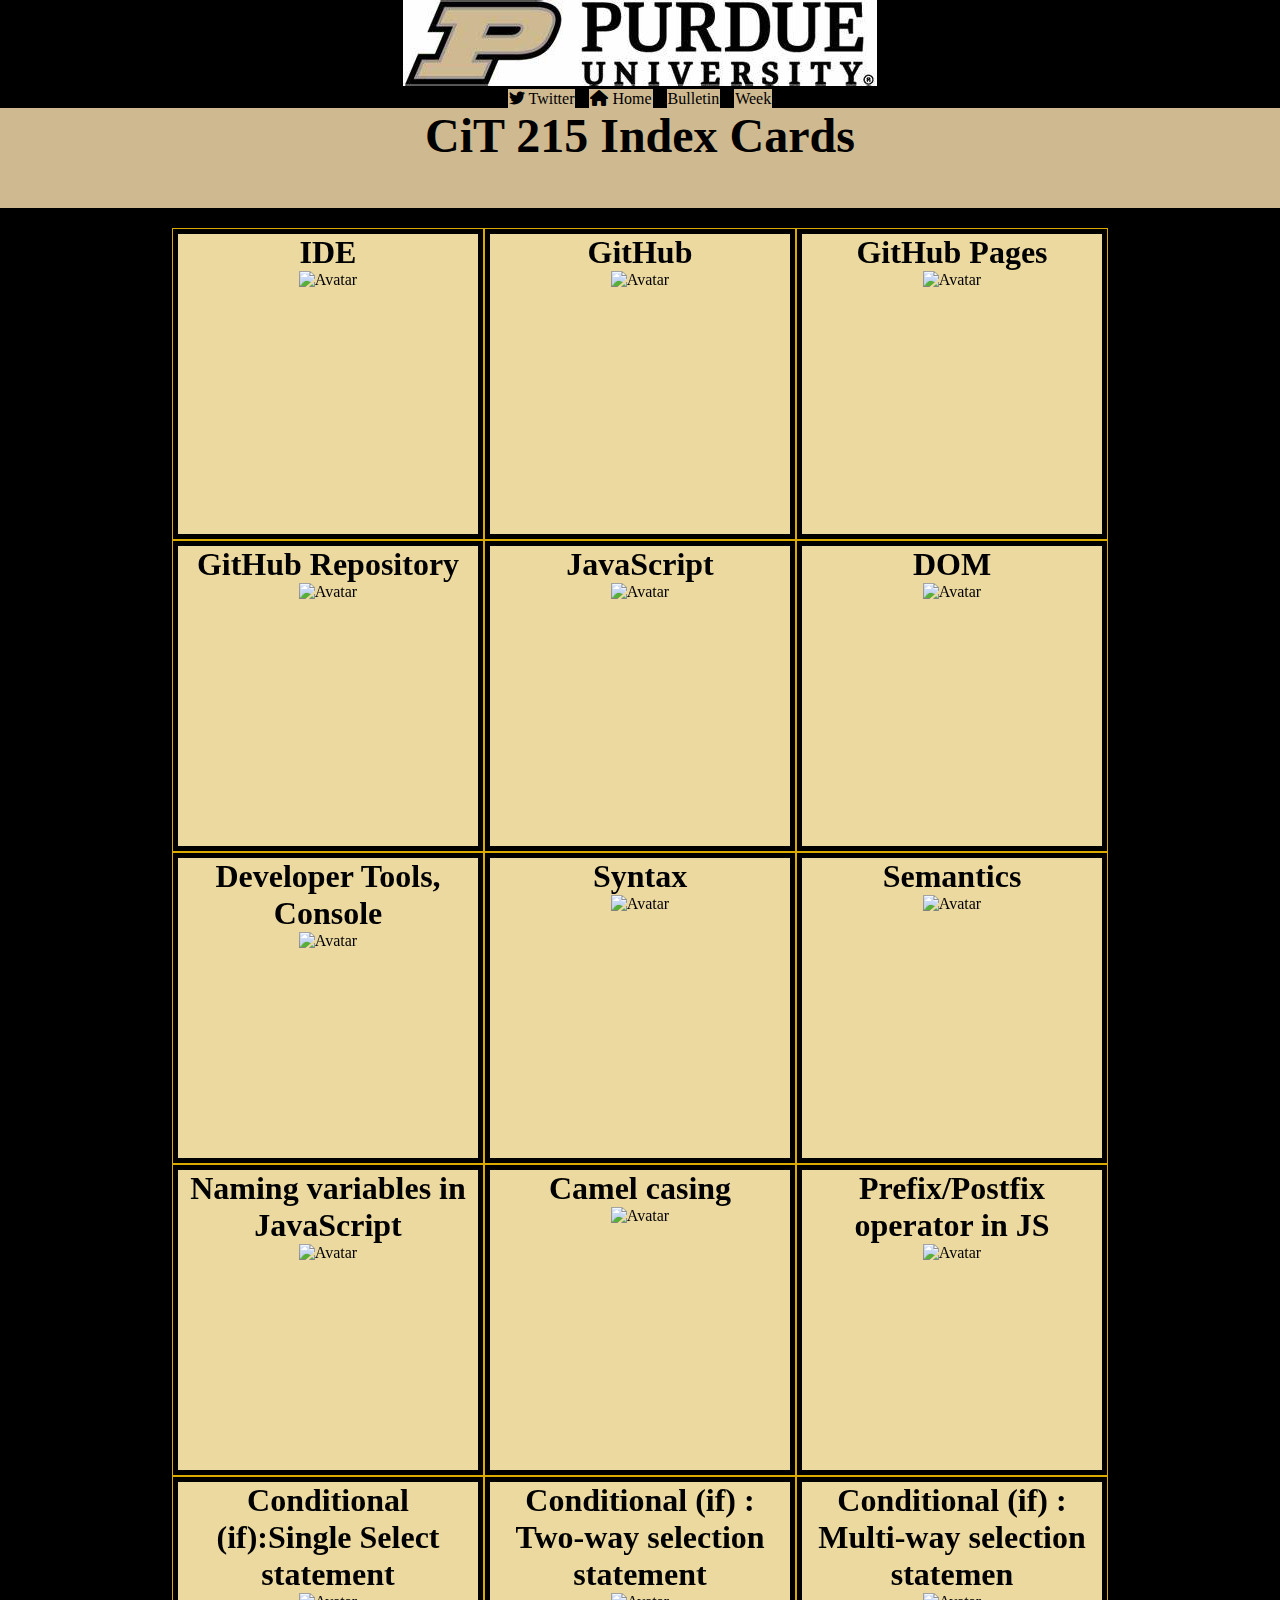
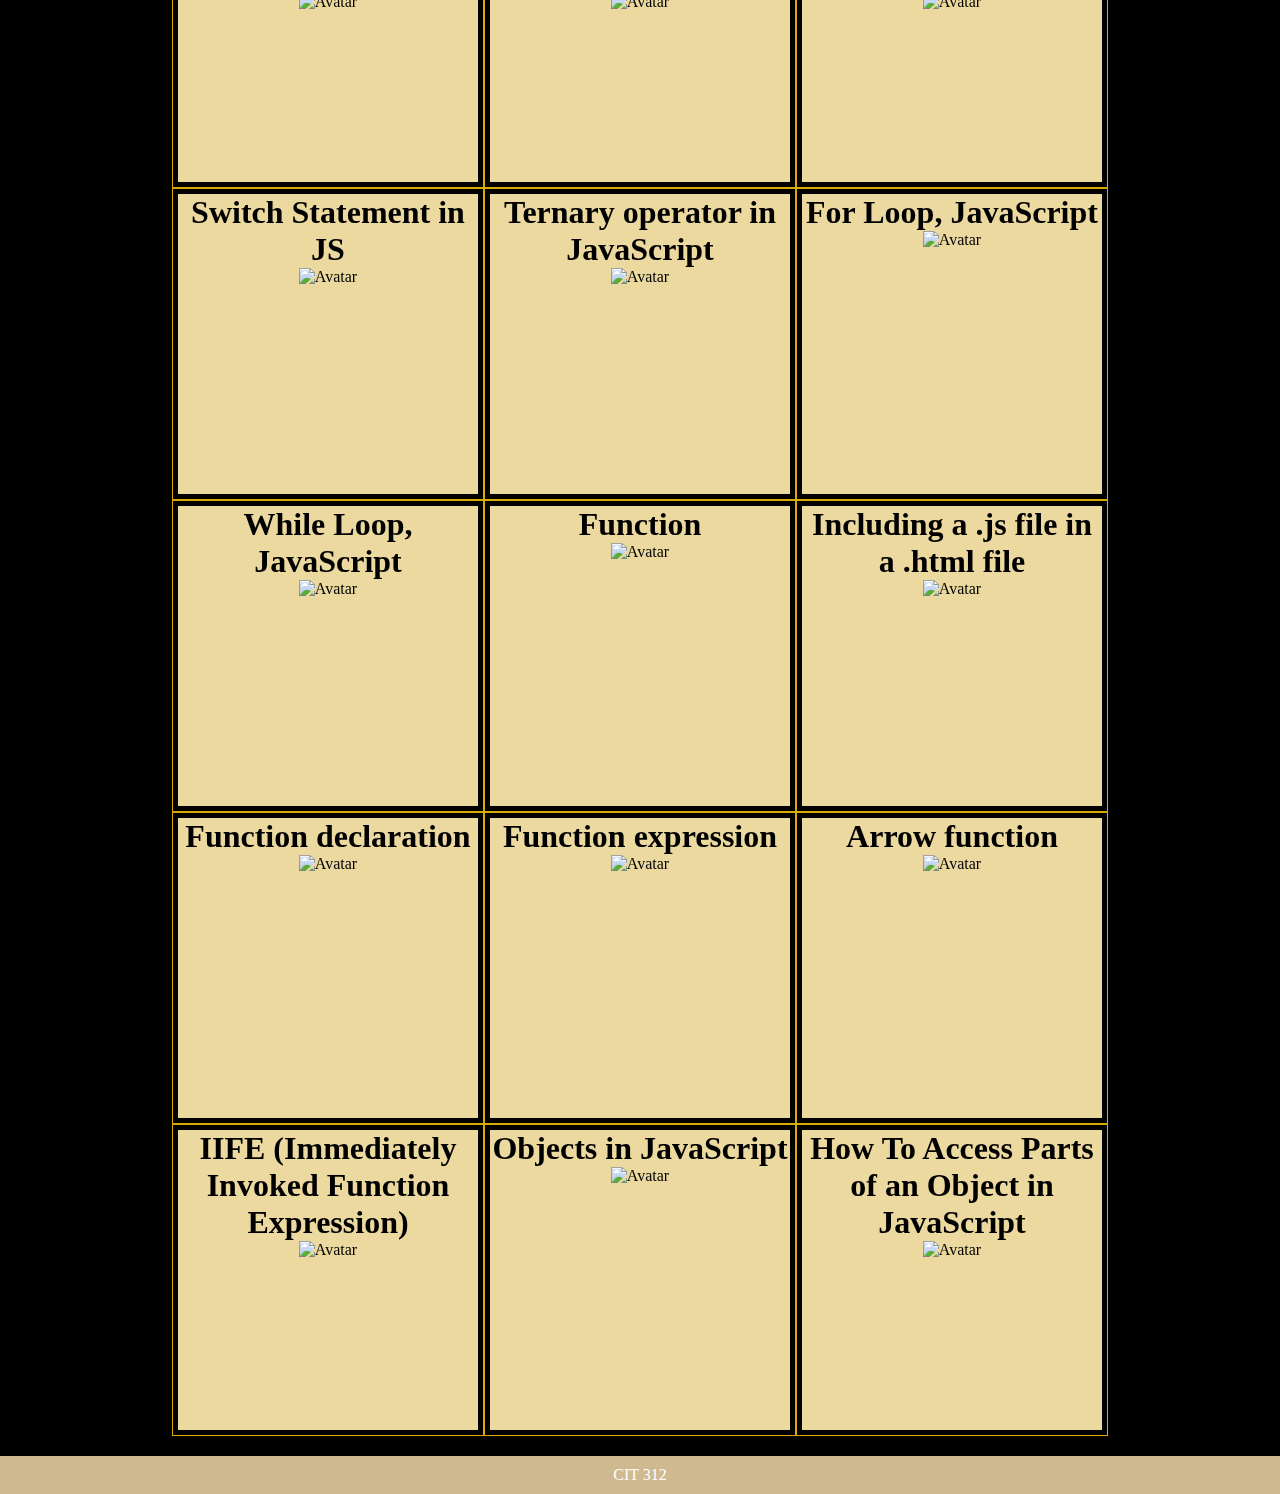
==== index.html @ d84882b8 "Add files via upload" ====
<!DOCTYPE html>
<html lang="en">
<head>
    <meta charset="UTF-8">
    <meta http-equiv="X-UA-Compatible" content="IE=edge">
    <meta name="viewport" content="width=device-width, initial-scale=1.0">
    <title>CiT 215 Index Cards</title>
    <link rel="icon" type="image/x-icon" href="Favicon Assignment/favicon-16x16.png">
    <link rel="stylesheet" href="https://cdnjs.cloudflare.com/ajax/libs/font-awesome/6.5.1/css/all.min.css">
    <link rel="stylesheet" href="styles.css">
</head>
<body>
    
        <div class="Banner">
            <img src="PurdueBanner.jpg" alt="CIT 215 Banner">
        </div>
        <div>

            <a class="hamburger" href="#navbar">
        
                <i class="fa-solid fa-bars"></i>
        
            </a>
        
            <nav id="navbar">
        
        
        
              <ul>
        
                <li><a href="https://www.twitter.com"> <i class="fa-brands fa-twitter"></i> Twitter</a></li>
    
            <li><a href="Homepage.html"><i class="fa-solid fa-house"></i> Home</a></li>
    
            <li><a href="index.html">Bulletin</a></li>
    
            <li><a href="Week.html">Week</a></li>
        
              </ul>
        
              <a class="close" href="#">
        
                <i class="fa fa-close"></i>
        
              </a>
            </nav>
            
        
          </div>
        
    <div class="container">
        <header><h1>CiT 215 Index Cards</h1></header>
        <main>
            <article>

                <div class="flip-card">
                    <div class="flip-card-inner">
                        <div class="flip-card-front">
                            <h1>IDE</h1>
                            <img src="Cardimgs/IDE.jpg" alt="Avatar" style="width: 300px;height:275px;">
                            
                        </div>
                        <div class="flip-card-back">
                            <p>Integrated Development Environment
                                .. Like Visual Studio Code, NetBeans, Brackets</p>
                        </div>
                    </div>
                </div>
                <div class="flip-card">
                    <div class="flip-card-inner">
                        <div class="flip-card-front">
                            <h1>GitHub</h1>
                            <img src="Cardimgs/Github.png" alt="Avatar" style="width: 300px;height:275px;">
                            
                        </div>
                        <div class="flip-card-back">
                            <p>GitHub, Inc. is an cloud based developer platform that allows
                                developers to create, store, manage and share code. It uses Git
                                software, to do version control</p>
                        </div>
                    </div>
                </div>
                <div class="flip-card">
                    <div class="flip-card-inner">
                        <div class="flip-card-front">
                            <h1>GitHub Pages</h1>
                            <img src="Cardimgs/GithubPages.png" alt="Avatar" style="width: 300px;height: 275px;">
                    
                        </div>
                        <div class="flip-card-back">
                            <p>GitHub Pages is a static site hosting service that takes HTML, CSS,
                                and JavaScript files straight from a repository on GitHub, optionally
                                runs the files through a build process, and publishes a website.</p>
                        </div>
                    </div>
                </div>
                <div class="flip-card">
                    <div class="flip-card-inner">
                        <div class="flip-card-front">
                            <h1>GitHub Repository</h1>
                            <img src="Cardimgs/GithubRepository.png" alt="Avatar" style="width: 300px;height:275px;">
                            
                        </div>
                        <div class="flip-card-back">
                            <p>A repository is the basic element of GitHub on the cloud, where you
                                can store your code, files, and revision history.</p>
                        </div>
                    </div>
                </div>
                <div class="flip-card">
                    <div class="flip-card-inner">
                        <div class="flip-card-front">
                            <h1>JavaScript</h1>
                            <img src="Cardimgs/Javascript.jpg" alt="Avatar" style="width: 300px;height:275px;">
                            
                        </div>
                        <div class="flip-card-back">
                            <p>JavaScript, often abbreviated as JS, is a programming language and
                                core technology of the World Wide Web, alongside HTML and CSS. As
                                of 2023, 98.7% of websites use JavaScript on the client side for
                                webpage behavior, often incorporating third-party libraries.</p>
                        </div>
                    </div>
                </div>
                <div class="flip-card">
                    <div class="flip-card-inner">
                        <div class="flip-card-front">
                            <h1>DOM</h1>
                            <img src="Cardimgs/DOM.png" alt="Avatar" style="width: 300px;height:275px;">
                            
                        </div>
                        <div class="flip-card-back">
                            <p>The Document Object Model (DOM) is a programming interface for
                                web documents. It represents the page so that programs can change
                                the document structure, style, and content. The DOM represents the
                                document as nodes and objects</p>
                        </div>
                    </div>
                </div>
                <div class="flip-card">
                    <div class="flip-card-inner">
                        <div class="flip-card-front">
                            <h1>Developer Tools,
                                Console</h1>
                            <img src="Cardimgs/DevTools.png" alt="Avatar" style="width: 300px;height:275px;">
                            
                        </div>
                        <div class="flip-card-back">
                            <p>The Developer Tools provides services and features to help you
                                develop software. The console is an output engine you can use to log
                                results, and to view any code errors.</p>
                        </div>
                    </div>
                </div>
                <div class="flip-card">
                    <div class="flip-card-inner">
                        <div class="flip-card-front">
                            <h1>Syntax </h1>
                            <img src="Cardimgs/Syntax.jpg" alt="Avatar" style="width: 300px;height:275px;">
                            
                        </div>
                        <div class="flip-card-back">
                            <p>The syntax of a programming language describes how the language
                                should be structured and used, including specifics for spelling key
                                words.</p>
                        </div>
                    </div>
                </div>
                <div class="flip-card">
                    <div class="flip-card-inner">
                        <div class="flip-card-front">
                            <h1>Semantics</h1>
                            <img src="Cardimgs/Semantics.jpg" alt="Avatar" style="width: 300px;height:275px;">
                            
                        </div>
                        <div class="flip-card-back">
                            <p>The semantics of a language describes the meaning or intent.</p>
                        </div>
                    </div>
                </div>
                <div class="flip-card">
                    <div class="flip-card-inner">
                        <div class="flip-card-front">
                            <h1>Naming variables in
                                JavaScript</h1>
                            <img src="Cardimgs/NamingVariables.jpg" alt="Avatar" style="width: 300px;height:245px;">
                            
                        </div>
                        <div class="flip-card-back">
                            <p>In Javascript, there are rules for variable names, here they are:
                                 Variable names cannot contain spaces.
                                Variable names must begin with a letter, an underscore (_) or a
                                dollar sign ($).
                                Variable names can only contain letters, numbers, underscores,
                                or dollar signs.
                                Variable names are case-sensitive.
                                A variable name should accurately identify your variable's intended
                                purpose. When you create good variable names, your JavaScript code
                                becomes easier to understand and easier to work with, which leads to
                                better maintainability and readability for the coder taking over from
                                you, or even you - a week or so after you finished your coding and
                                you're trying to remember what the variable is for.</p>
                        </div>
                    </div>
                </div>
                <div class="flip-card">
                    <div class="flip-card-inner">
                        <div class="flip-card-front">
                            <h1>Camel casing </h1>
                            <img src="Cardimgs/camelcase.jpg" alt="Avatar" style="width: 300px;height:275px;">
                            
                        </div>
                        <div class="flip-card-back">
                            <p>When using camel case for a variable name, you start by making the
                                first word lowercase. Then, you capitalize the first letter of each word
                                that follows. So, a capital letter appears at the start of the second word and at each
                                new subsequent word that follows it.</p>
                        </div>
                    </div>
                </div>
                <div class="flip-card">
                    <div class="flip-card-inner">
                        <div class="flip-card-front">
                            <h1>Prefix/Postfix
                                operator in JS</h1>
                            <img src="Cardimgs/prefixpostfix.jpg" alt="Avatar" style="width: 300px;height:275px;">
                        
                        </div>
                        <div class="flip-card-back">
                            <p>The prefix increment or decrement applies the increment or decrement
                                to the variable before the variable is used. Here is an example
                                let counter = 7;
                                let newCounter = ++counter * 2;
                                newCounter has a value of 16!
                                The postfix increment or decrement applies the increment or decrement
                                to the variable after it is used.
                                let counter = 7;
                                let newCounter = counter++ * 2;
                                newCounter has a value of 14!</p>
                        </div>
                    </div>
                </div>
                <div class="flip-card">
                    <div class="flip-card-inner">
                        <div class="flip-card-front">
                            <h1>Conditional
                                (if):Single Select
                                statement</h1>
                            <img src="Cardimgs/ifconditionsingle.jpg" alt="Avatar" style="width: 300px;height:245px;">
                            
                        </div>
                        <div class="flip-card-back">
                            <p>A single direction is possible
                                if (x > y)
                                x = x – 4;</p>
                        </div>
                    </div>
                </div>
                <div class="flip-card">
                    <div class="flip-card-inner">
                        <div class="flip-card-front">
                            <h1>Conditional (if) :
                                Two-way selection
                                statement</h1>
                            <img src="Cardimgs/Ifcondition.jpg" alt="Avatar" style="width: 300px;height:245px;">
                           
                        </div>
                        <div class="flip-card-back">
                            <p>2 Choices!
                                if (x > y)
                                x = x – 4;
                                else
                                x = x – 5;
                                Note that the default if the first clause is false, is the else</p>
                        </div>
                    </div>
                </div>
                <div class="flip-card">
                    <div class="flip-card-inner">
                        <div class="flip-card-front">
                            <h1>Conditional (if) :
                                Multi-way selection
                                statemen</h1>

                            <img src="Cardimgs/ifmultiway.jpg" alt="Avatar" style="width: 300px;height:245px;">
                            
                        </div>
                        <div class="flip-card-back">
                            <p>Multiple choices!
                                if (x > y)
                                x = x – 4;
                                else if ( x > z)
                                x = x – 5;
                                else if (x > w)
                                x = x – 6;
                                else
                                x = x – 1;
                                Note that the default if none of the clauses are true, is the else.
                                </p>
                        </div>
                    </div>
                </div>
                
                <div class="flip-card">
                    <div class="flip-card-inner">
                        <div class="flip-card-front">
                            <h1>Switch Statement
                                in JS</h1>
                            <img src="Cardimgs/JSswitch.png" alt="Avatar" style="width: 300px;height:275px;">
                            
                        </div>
                        <div class="flip-card-back">
                            <p>The switch statement is used to perform different actions based on
                                different conditions. Don’t forget the break!
                                switch(expression) {
                                case x:
                                // code block
                                break;
                                case y:
                                // code block
                                break;
                                default:
                                // code block
                                }
                                This is how it works:
                                 The switch expression is evaluated once.
                                 The value of the expression is compared with the values of each
                                case.
                                 If there is a match, the associated block of code is executed.
                                </p>
                        </div>
                    </div>
                </div>
                <div class="flip-card">
                    <div class="flip-card-inner">
                        <div class="flip-card-front">
                            <h1>Ternary operator in
                                JavaScript</h1>
                            <img src="Cardimgs/ternaryoperator.png" alt="Avatar" style="width: 300px;height:245px;">
                            
                        </div>
                        <div class="flip-card-back">
                            <p>This is a one-line shorthand for an if-else statement. It's called the
                                conditional operator.1
                                Here is an example of code that could be shortened with the conditional
                                operator:
                                let userType;
                                if (userIsYoungerThan18) {
                                userType = "Minor";
                                } else {
                                userType = "Adult";
                                }
                                This can be shortened with the ?: like so:
                                var userType = userIsYoungerThan18 ? "Minor" : "Adult";</p>
                        </div>
                    </div>
                </div>
                <div class="flip-card">
                    <div class="flip-card-inner">
                        <div class="flip-card-front">
                            <h1>For Loop,
                                JavaScript</h1>
                            <img src="Cardimgs/forloops.jpg" alt="Avatar" style="width: 300px;height:275px;">
                            
                        </div>
                        <div class="flip-card-back">
                            <p>Loops a block of code a number of times.
                                for (let i = 0; i < 5; i++) {
                                text += "The number is " + i + "<br>";
                                </p>
                        </div>
                    </div>
                </div>
                <div class="flip-card">
                    <div class="flip-card-inner">
                        <div class="flip-card-front">
                            <h1>While Loop,
                                JavaScript</h1>
                            <img src="Cardimgs/whileloop.jpg" alt="Avatar" style="width: 300px;height:275px;">
                            
                        </div>
                        <div class="flip-card-back">
                            <p>Loops a block of code a number of times.
                                let i = 0;
                                while ( i < 5) {
                                text += "The number is " + i + "<br>";
                                i++;
                                }</p>
                        </div>
                    </div>
                </div>
                <div class="flip-card">
                    <div class="flip-card-inner">
                        <div class="flip-card-front">
                            <h1>Function</h1>
                            <img src="Cardimgs/function.webp" alt="Avatar" style="width: 300px;height:275px;">
                           
                        </div>
                        <div class="flip-card-back">
                            <p>A block of code, given a name with which to invoke it.
                                Values are returned from a function with the return statement. Values
                                are passed to a function as arguments, from the calling code. These
                                arguments correspond to parameters in the function definition.
                                </p>
                        </div>
                    </div>
                </div>
                <div class="flip-card">
                    <div class="flip-card-inner">
                        <div class="flip-card-front">
                            <h1>Including a .js file in
                                a .html file</h1>
                            <img src="Cardimgs/js in html.jpg" alt="Avatar" style="width: 300px;height:245px;">
                            
                        </div>
                        <div class="flip-card-back">
                            <p>Use script src =”Your_File_Name.Extension”>
                                Use the defer directive if you want to make sure the code is not
                                executed until the body of the document is loaded.
                                script src =”Your_File_Name.Extension” defer </p>
                        </div>
                    </div>
                </div>
                <div class="flip-card">
                    <div class="flip-card-inner">
                        <div class="flip-card-front">
                            <h1>Function
                                declaration</h1>
                            <img src="Cardimgs/functiondeclaration.jpg" alt="Avatar" style="width: 300px;height:275px;">
                            
                        </div>
                        <div class="flip-card-back">
                            <p>Syntax is as follows:
                                function calcRect(width, height) {
                                return width * height;
                                }</p>
                        </div>
                    </div>
                </div>
                <div class="flip-card">
                    <div class="flip-card-inner">
                        <div class="flip-card-front">
                            <h1>Function
                                expression</h1>
                            <img src="Cardimgs/functionexpression.jpg" alt="Avatar" style="width: 300px;height:275px;">
                            
                        </div>
                        <div class="flip-card-back">
                            <p>Syntax is as follows:
                                const calcRect = function(width, height) {
                                return width * height;
                                }</p>
                        </div>
                    </div>
                </div>
                <div class="flip-card">
                    <div class="flip-card-inner">
                        <div class="flip-card-front">
                            <h1>Arrow function</h1>
                            <img src="Cardimgs/arrowfunction.png" alt="Avatar" style="width: 300px;height:275px;">
                            
                        </div>
                        <div class="flip-card-back">
                            <p>Syntax is as follows: const calcRect = (width, height)=> {
                                return width * height;
                                }
                            </p>
                        </div>
                    </div>
                </div>
                <div class="flip-card">
                    <div class="flip-card-inner">
                        <div class="flip-card-front">
                            <h1>IIFE (Immediately
                                Invoked Function
                                Expression)</h1>
                            <img src="Cardimgs/IIFE.png" alt="Avatar" style="width: 300px;height:245px;">
                            
                        </div>
                        <div class="flip-card-back">
                            <p>et area;
                                (function (width, height) {
                                area = width * height;
                                })();
                                Code is executed immediately, is not called specifically.</p>
                        </div>
                    </div>
                </div>
                <div class="flip-card">
                    <div class="flip-card-inner">
                        <div class="flip-card-front">
                            <h1>Objects in
                                JavaScript</h1>
                            <img src="Cardimgs/objectsinJS.png" alt="Avatar" style="width: 300px;height:275px;">
                            
                        </div>
                        <div class="flip-card-back">
                            <p>JavaScript is terms an Prototype Based Object Oriented Language,
                                because you can create objects as prototypes, without having to new
                                them up (specifically allocate memory for them).
                                Use {...} to delineate an objects, and use an attribute-value pairs.
                                let meal = {
                                entrée: “Salmon and potatoes”,
                                dessert: “Peach Cobbler”,
                                wine: “Moscato”
                                }</p>
                        </div>
                    </div>
                </div>
                <div class="flip-card">
                    <div class="flip-card-inner">
                        <div class="flip-card-front">
                            <h1>How To Access
                                Parts of an Object
                                in JavaScript</h1>
                            <img src="Cardimgs/HowtoaccessObjectsJS.jpg" alt="Avatar" style="width: 300px;height:245px;">
                            
                        </div>
                        <div class="flip-card-back">
                            <p>Use
                                1) The dot access operator
                                2) Brackets notation
                                let meal = {
                                entrée: “Salmon and potatoes”,
                                dessert: “Peach Cobbler”,
                                wine: “Moscato”
                                }
                                ... meal.wine ... is “Moscato”
                                </p>
                        </div>
                    </div>
                </div>

                <!-- Repeat the above flip card structure for other events -->

            </article>
        </main>
        <footer>CIT 312</footer>
    </div>
</body>
</html>
---- styles.css ----
*{
  padding: 0px;
  margin: 0px;
}

body {
  background-color: #cfb991;
  color: #010326;
  text-align: center;
  margin: 0;
}

h1, h2 {
  color: black;
}

p, li {
  color: black;
  text-align: center;
}

header {
  height: 100px;
  background: #cfb991;
  font-size: 150%;
  text-align: center;
}

main {
  background: #000000;
  text-align: left;
  padding: 20px;
}

footer {
  background: #cfb991;
  color: #ffffff;
  padding: 10px;
}

.flip-card {
  background-color: transparent;
  width: 300px;
  height: 300px;
  border: 1.5px solid #daaa00;
  perspective: 1000px;
  padding: 5px;
}

.flip-card-inner {
  position: relative;
  width: 100%;
  height: 100%;
  text-align: center;
  transition: transform 0.8s;
  transform-style: preserve-3d;
}

.flip-card:hover .flip-card-inner {
  transform: rotateY(180deg);
}

.flip-card-front,
.flip-card-back {
  position: absolute;
  width: 100%;
  height: 100%;
  backface-visibility: hidden;
}

.flip-card-front {
  background-color: #ebd99f;
  color: black;
}

.flip-card-back {
  background-color: #cfb991;
  transform: rotateY(180deg);
}

.container {
  display: flex;
  flex-direction: row;
  align-items: center;
  justify-content: center;
}

article {
  display: flex;
  flex-wrap: wrap;
  justify-content: center;
}

.Banner {
  display: inline-block;
  height: 10%;
  width: 100%;
  background-color: black;
}
.Banner img {
 height: 100%;
}

nav {

  position: absolute;

  z-index: 1000;

  top: 0;

  left: 0;

  width: 30%;

  height: 100vh;

  border: 1px;

  padding: 0;

  text-align: center;

  transform: translateY(-100%);

  transition: transform 0.1s ease;

  background-color: black;
}
nav ul {

  list-style-type: none;

  margin: 0;

  padding: 0;

  

}

nav a {

text-decoration: none;
color: black;
padding: 1px;
margin: 5px;



}
nav li{
  display: block;
  }
  
    
    
  nav a:link {
  background-color: #cfb991;
  color: black;
  }
  nav a:visited {
  background-color: black;
  color: white;
  
  }
  nav a:hover {
  background-color:black;
  color: rgb(54, 189, 137);
  }

nav:target {

  transform: translateY(0);

}

@media screen and (min-width: 700px) {

  nav {

    position: static;

    height: auto;

    transform: translateY(0);

    width: 100%;

  }

  .hamburger,

  .close {

    display: none;

  }



  nav li {

    display: inline-block;

  }
  

}


@media all and (min-width: 768px) {
  .container {
      flex-direction: row;
      flex-wrap: wrap;
  }
  header, footer {
      width: 100%;
  }
  main {
      flex: 2;
      order: 2;
      min-height: 80vh;
  }
  article {
      display: flex;
      flex-direction: row;
      flex-wrap: wrap;
  }
  footer {
      order: 4;
  }
}
.demo {
  width: 300px;
  height: 300px;
  background-color: beige;
  border-radius: 50px;
  padding: 10px;
  text-align: center;
  margin: 5px;
}
#animalsDiv {
  width:400px ;
  height: auto;
  Align-items: center;
  padding: 10px;
  margin: 5px;
  background-color: black;
}
#animalsDiv img {
  border-radius: 20%;
  
}
#animalsDiv li {
  color: white;;
  
}
.animalFind {
  width: 300px;
  height: 300px;
  background-color: beige;
  border-radius: 50px;
  padding: 10px;
  text-align: center;
  margin: 5px;
}
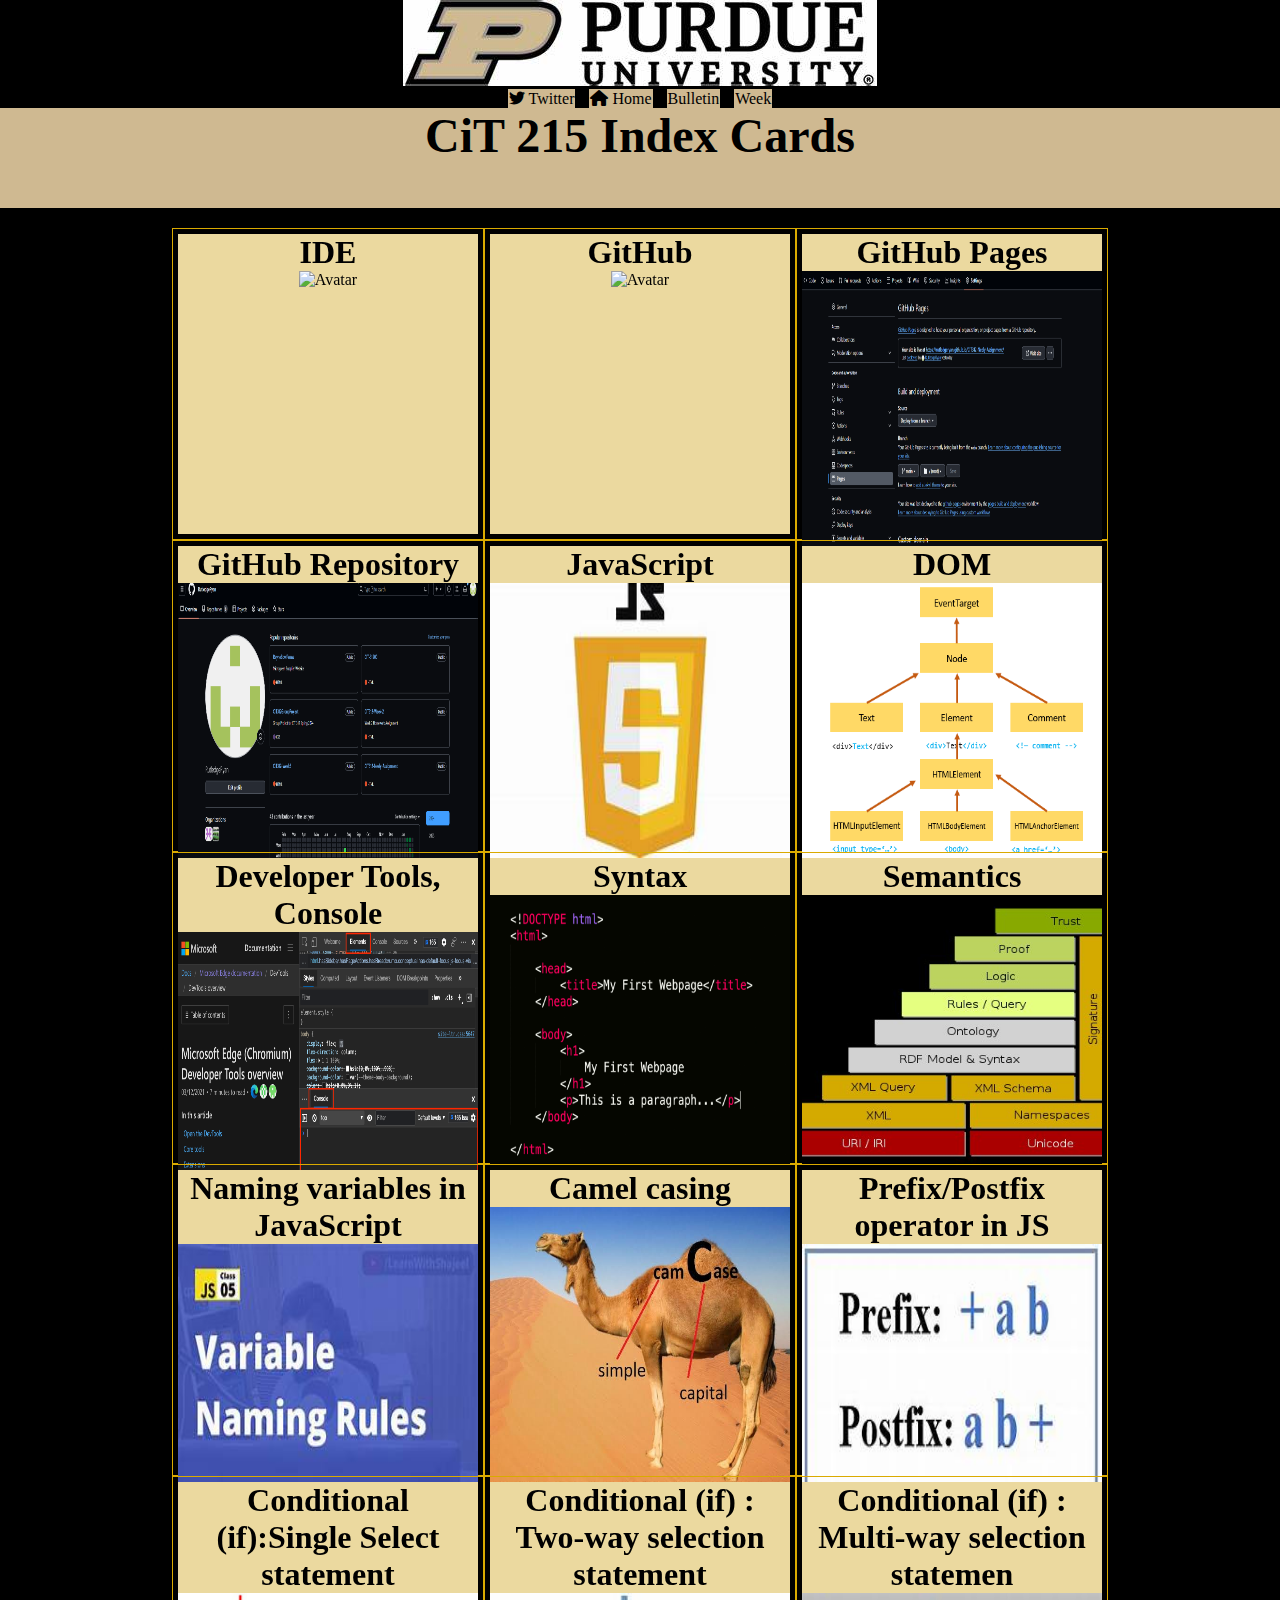
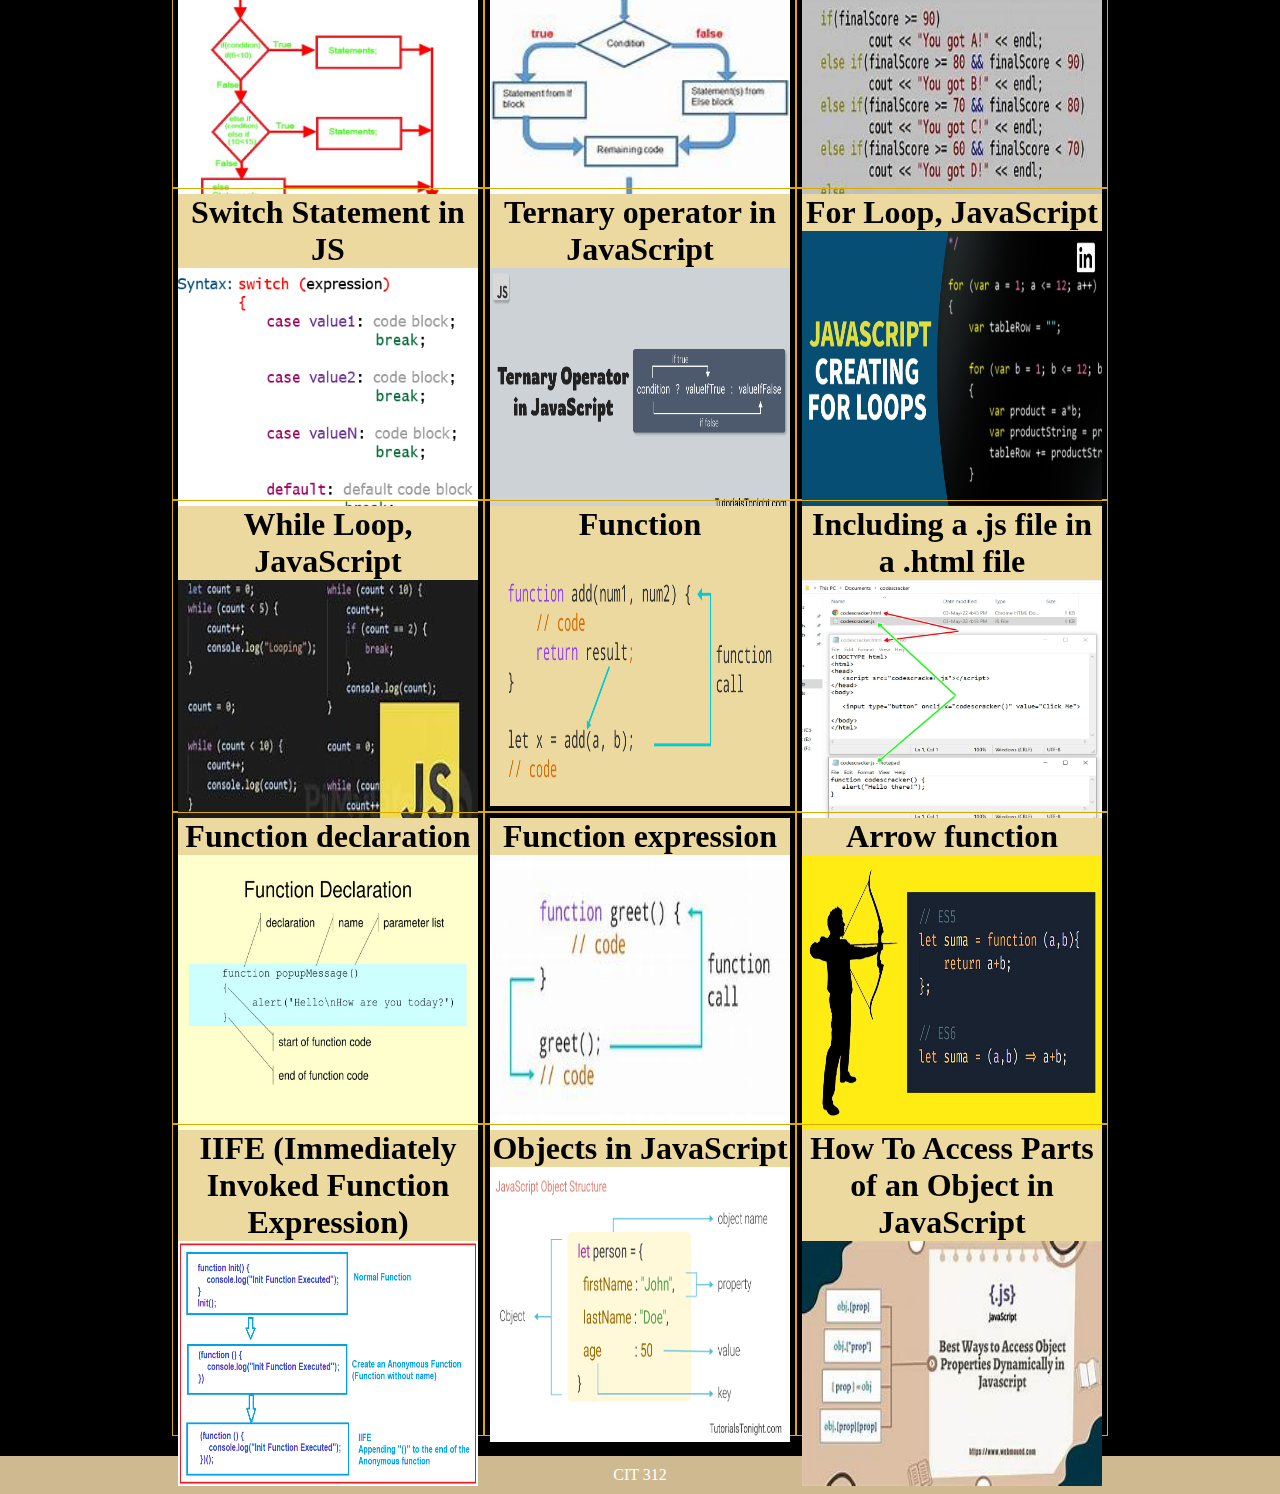
==== commit 7355d481: "Update index.html" ====
--- a/index.html
+++ b/index.html
@@ -84,7 +84,7 @@
                     <div class="flip-card-inner">
                         <div class="flip-card-front">
                             <h1>GitHub Pages</h1>
-                            <img src="Cardimgs/GithubPages.png" alt="Avatar" style="width: 300px;height: 275px;">
+                            <img src="GithubPages.png" alt="Avatar" style="width: 300px;height: 275px;">
                     
                         </div>
                         <div class="flip-card-back">
@@ -98,7 +98,7 @@
                     <div class="flip-card-inner">
                         <div class="flip-card-front">
                             <h1>GitHub Repository</h1>
-                            <img src="Cardimgs/GithubRepository.png" alt="Avatar" style="width: 300px;height:275px;">
+                            <img src="GithubRepository.png" alt="Avatar" style="width: 300px;height:275px;">
                             
                         </div>
                         <div class="flip-card-back">
@@ -111,7 +111,7 @@
                     <div class="flip-card-inner">
                         <div class="flip-card-front">
                             <h1>JavaScript</h1>
-                            <img src="Cardimgs/Javascript.jpg" alt="Avatar" style="width: 300px;height:275px;">
+                            <img src="Javascript.jpg" alt="Avatar" style="width: 300px;height:275px;">
                             
                         </div>
                         <div class="flip-card-back">
@@ -126,7 +126,7 @@
                     <div class="flip-card-inner">
                         <div class="flip-card-front">
                             <h1>DOM</h1>
-                            <img src="Cardimgs/DOM.png" alt="Avatar" style="width: 300px;height:275px;">
+                            <img src="DOM.png" alt="Avatar" style="width: 300px;height:275px;">
                             
                         </div>
                         <div class="flip-card-back">
@@ -142,7 +142,7 @@
                         <div class="flip-card-front">
                             <h1>Developer Tools,
                                 Console</h1>
-                            <img src="Cardimgs/DevTools.png" alt="Avatar" style="width: 300px;height:275px;">
+                            <img src="DevTools.png" alt="Avatar" style="width: 300px;height:275px;">
                             
                         </div>
                         <div class="flip-card-back">
@@ -156,7 +156,7 @@
                     <div class="flip-card-inner">
                         <div class="flip-card-front">
                             <h1>Syntax </h1>
-                            <img src="Cardimgs/Syntax.jpg" alt="Avatar" style="width: 300px;height:275px;">
+                            <img src="Syntax.jpg" alt="Avatar" style="width: 300px;height:275px;">
                             
                         </div>
                         <div class="flip-card-back">
@@ -170,7 +170,7 @@
                     <div class="flip-card-inner">
                         <div class="flip-card-front">
                             <h1>Semantics</h1>
-                            <img src="Cardimgs/Semantics.jpg" alt="Avatar" style="width: 300px;height:275px;">
+                            <img src="Semantics.jpg" alt="Avatar" style="width: 300px;height:275px;">
                             
                         </div>
                         <div class="flip-card-back">
@@ -183,7 +183,7 @@
                         <div class="flip-card-front">
                             <h1>Naming variables in
                                 JavaScript</h1>
-                            <img src="Cardimgs/NamingVariables.jpg" alt="Avatar" style="width: 300px;height:245px;">
+                            <img src="NamingVariables.jpg" alt="Avatar" style="width: 300px;height:245px;">
                             
                         </div>
                         <div class="flip-card-back">
@@ -207,7 +207,7 @@
                     <div class="flip-card-inner">
                         <div class="flip-card-front">
                             <h1>Camel casing </h1>
-                            <img src="Cardimgs/camelcase.jpg" alt="Avatar" style="width: 300px;height:275px;">
+                            <img src="camelcase.jpg" alt="Avatar" style="width: 300px;height:275px;">
                             
                         </div>
                         <div class="flip-card-back">
@@ -223,7 +223,7 @@
                         <div class="flip-card-front">
                             <h1>Prefix/Postfix
                                 operator in JS</h1>
-                            <img src="Cardimgs/prefixpostfix.jpg" alt="Avatar" style="width: 300px;height:275px;">
+                            <img src="prefixpostfix.jpg" alt="Avatar" style="width: 300px;height:275px;">
                         
                         </div>
                         <div class="flip-card-back">
@@ -246,7 +246,7 @@
                             <h1>Conditional
                                 (if):Single Select
                                 statement</h1>
-                            <img src="Cardimgs/ifconditionsingle.jpg" alt="Avatar" style="width: 300px;height:245px;">
+                            <img src="ifconditionsingle.jpg" alt="Avatar" style="width: 300px;height:245px;">
                             
                         </div>
                         <div class="flip-card-back">
@@ -262,7 +262,7 @@
                             <h1>Conditional (if) :
                                 Two-way selection
                                 statement</h1>
-                            <img src="Cardimgs/Ifcondition.jpg" alt="Avatar" style="width: 300px;height:245px;">
+                            <img src="Ifcondition.jpg" alt="Avatar" style="width: 300px;height:245px;">
                            
                         </div>
                         <div class="flip-card-back">
@@ -282,7 +282,7 @@
                                 Multi-way selection
                                 statemen</h1>
 
-                            <img src="Cardimgs/ifmultiway.jpg" alt="Avatar" style="width: 300px;height:245px;">
+                            <img src="ifmultiway.jpg" alt="Avatar" style="width: 300px;height:245px;">
                             
                         </div>
                         <div class="flip-card-back">
@@ -306,7 +306,7 @@
                         <div class="flip-card-front">
                             <h1>Switch Statement
                                 in JS</h1>
-                            <img src="Cardimgs/JSswitch.png" alt="Avatar" style="width: 300px;height:275px;">
+                            <img src="JSswitch.png" alt="Avatar" style="width: 300px;height:275px;">
                             
                         </div>
                         <div class="flip-card-back">
@@ -336,7 +336,7 @@
                         <div class="flip-card-front">
                             <h1>Ternary operator in
                                 JavaScript</h1>
-                            <img src="Cardimgs/ternaryoperator.png" alt="Avatar" style="width: 300px;height:245px;">
+                            <img src="ternaryoperator.png" alt="Avatar" style="width: 300px;height:245px;">
                             
                         </div>
                         <div class="flip-card-back">
@@ -360,7 +360,7 @@
                         <div class="flip-card-front">
                             <h1>For Loop,
                                 JavaScript</h1>
-                            <img src="Cardimgs/forloops.jpg" alt="Avatar" style="width: 300px;height:275px;">
+                            <img src="forloops.jpg" alt="Avatar" style="width: 300px;height:275px;">
                             
                         </div>
                         <div class="flip-card-back">
@@ -376,7 +376,7 @@
                         <div class="flip-card-front">
                             <h1>While Loop,
                                 JavaScript</h1>
-                            <img src="Cardimgs/whileloop.jpg" alt="Avatar" style="width: 300px;height:275px;">
+                            <img src="whileloop.jpg" alt="Avatar" style="width: 300px;height:275px;">
                             
                         </div>
                         <div class="flip-card-back">
@@ -393,7 +393,7 @@
                     <div class="flip-card-inner">
                         <div class="flip-card-front">
                             <h1>Function</h1>
-                            <img src="Cardimgs/function.webp" alt="Avatar" style="width: 300px;height:275px;">
+                            <img src="function.webp" alt="Avatar" style="width: 300px;height:275px;">
                            
                         </div>
                         <div class="flip-card-back">
@@ -410,7 +410,7 @@
                         <div class="flip-card-front">
                             <h1>Including a .js file in
                                 a .html file</h1>
-                            <img src="Cardimgs/js in html.jpg" alt="Avatar" style="width: 300px;height:245px;">
+                            <img src="js in html.jpg" alt="Avatar" style="width: 300px;height:245px;">
                             
                         </div>
                         <div class="flip-card-back">
@@ -426,7 +426,7 @@
                         <div class="flip-card-front">
                             <h1>Function
                                 declaration</h1>
-                            <img src="Cardimgs/functiondeclaration.jpg" alt="Avatar" style="width: 300px;height:275px;">
+                            <img src="functiondeclaration.jpg" alt="Avatar" style="width: 300px;height:275px;">
                             
                         </div>
                         <div class="flip-card-back">
@@ -442,7 +442,7 @@
                         <div class="flip-card-front">
                             <h1>Function
                                 expression</h1>
-                            <img src="Cardimgs/functionexpression.jpg" alt="Avatar" style="width: 300px;height:275px;">
+                            <img src="functionexpression.jpg" alt="Avatar" style="width: 300px;height:275px;">
                             
                         </div>
                         <div class="flip-card-back">
@@ -457,7 +457,7 @@
                     <div class="flip-card-inner">
                         <div class="flip-card-front">
                             <h1>Arrow function</h1>
-                            <img src="Cardimgs/arrowfunction.png" alt="Avatar" style="width: 300px;height:275px;">
+                            <img src="arrowfunction.png" alt="Avatar" style="width: 300px;height:275px;">
                             
                         </div>
                         <div class="flip-card-back">
@@ -474,7 +474,7 @@
                             <h1>IIFE (Immediately
                                 Invoked Function
                                 Expression)</h1>
-                            <img src="Cardimgs/IIFE.png" alt="Avatar" style="width: 300px;height:245px;">
+                            <img src="IIFE.png" alt="Avatar" style="width: 300px;height:245px;">
                             
                         </div>
                         <div class="flip-card-back">
@@ -491,7 +491,7 @@
                         <div class="flip-card-front">
                             <h1>Objects in
                                 JavaScript</h1>
-                            <img src="Cardimgs/objectsinJS.png" alt="Avatar" style="width: 300px;height:275px;">
+                            <img src="objectsinJS.png" alt="Avatar" style="width: 300px;height:275px;">
                             
                         </div>
                         <div class="flip-card-back">
@@ -513,7 +513,7 @@
                             <h1>How To Access
                                 Parts of an Object
                                 in JavaScript</h1>
-                            <img src="Cardimgs/HowtoaccessObjectsJS.jpg" alt="Avatar" style="width: 300px;height:245px;">
+                            <img src="HowtoaccessObjectsJS.jpg" alt="Avatar" style="width: 300px;height:245px;">
                             
                         </div>
                         <div class="flip-card-back">
@@ -538,4 +538,4 @@
         <footer>CIT 312</footer>
     </div>
 </body>
-</html>+</html>
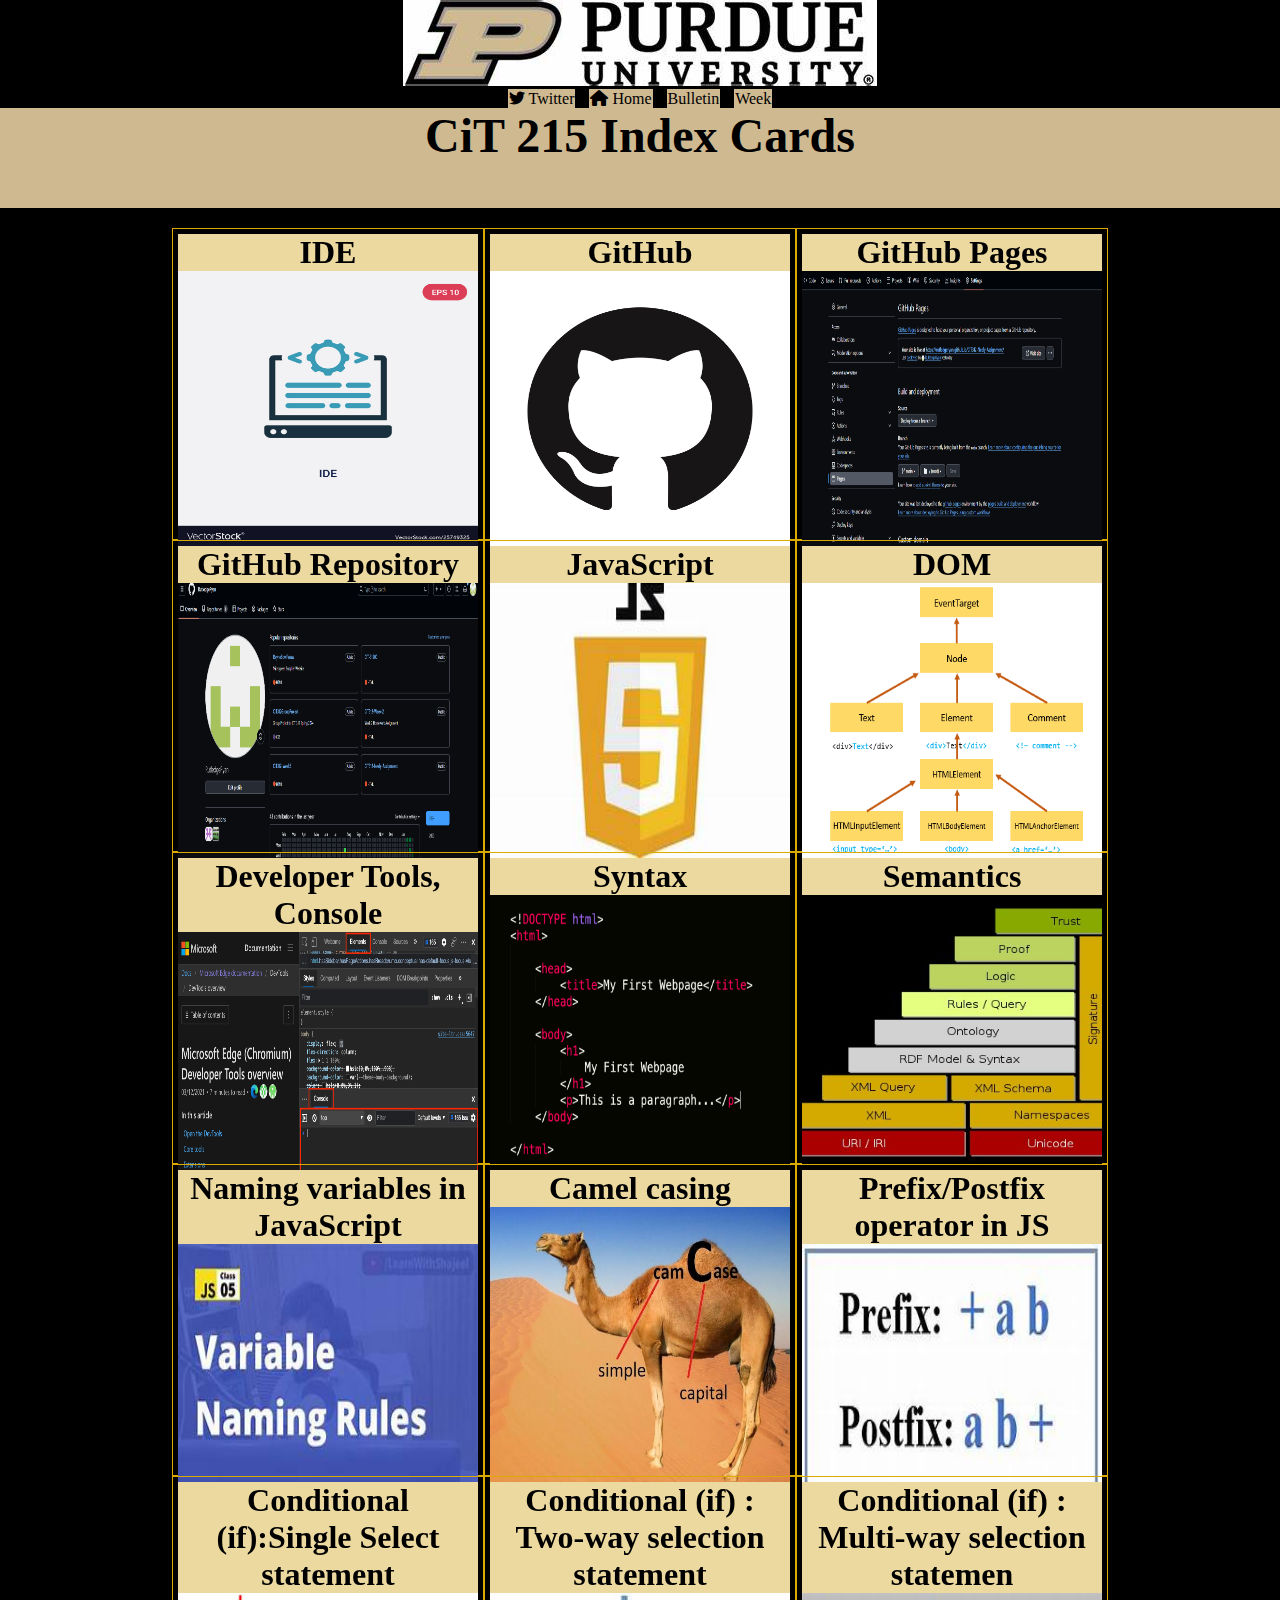
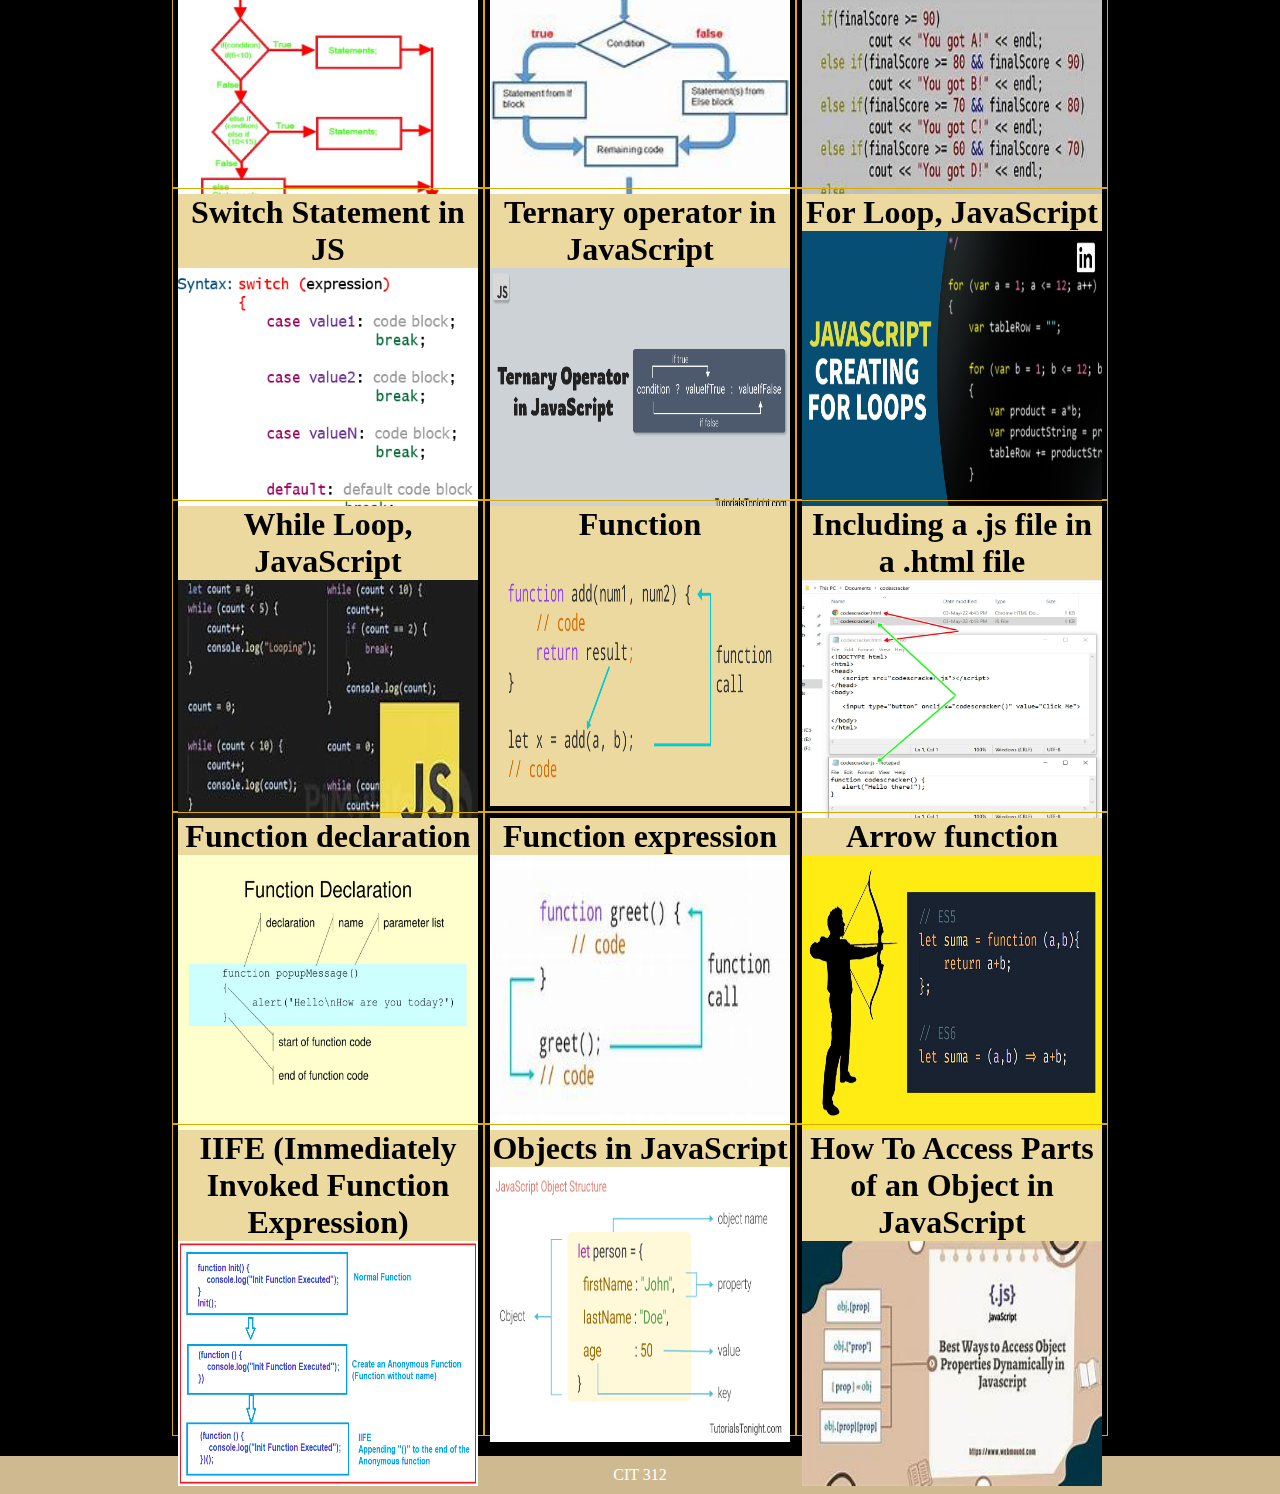
==== commit 72e3afb1: "Update index.html" ====
--- a/index.html
+++ b/index.html
@@ -57,7 +57,7 @@
                     <div class="flip-card-inner">
                         <div class="flip-card-front">
                             <h1>IDE</h1>
-                            <img src="Cardimgs/IDE.jpg" alt="Avatar" style="width: 300px;height:275px;">
+                            <img src="IDE.jpg" alt="Avatar" style="width: 300px;height:275px;">
                             
                         </div>
                         <div class="flip-card-back">
@@ -70,7 +70,7 @@
                     <div class="flip-card-inner">
                         <div class="flip-card-front">
                             <h1>GitHub</h1>
-                            <img src="Cardimgs/Github.png" alt="Avatar" style="width: 300px;height:275px;">
+                            <img src="Github.png" alt="Avatar" style="width: 300px;height:275px;">
                             
                         </div>
                         <div class="flip-card-back">
